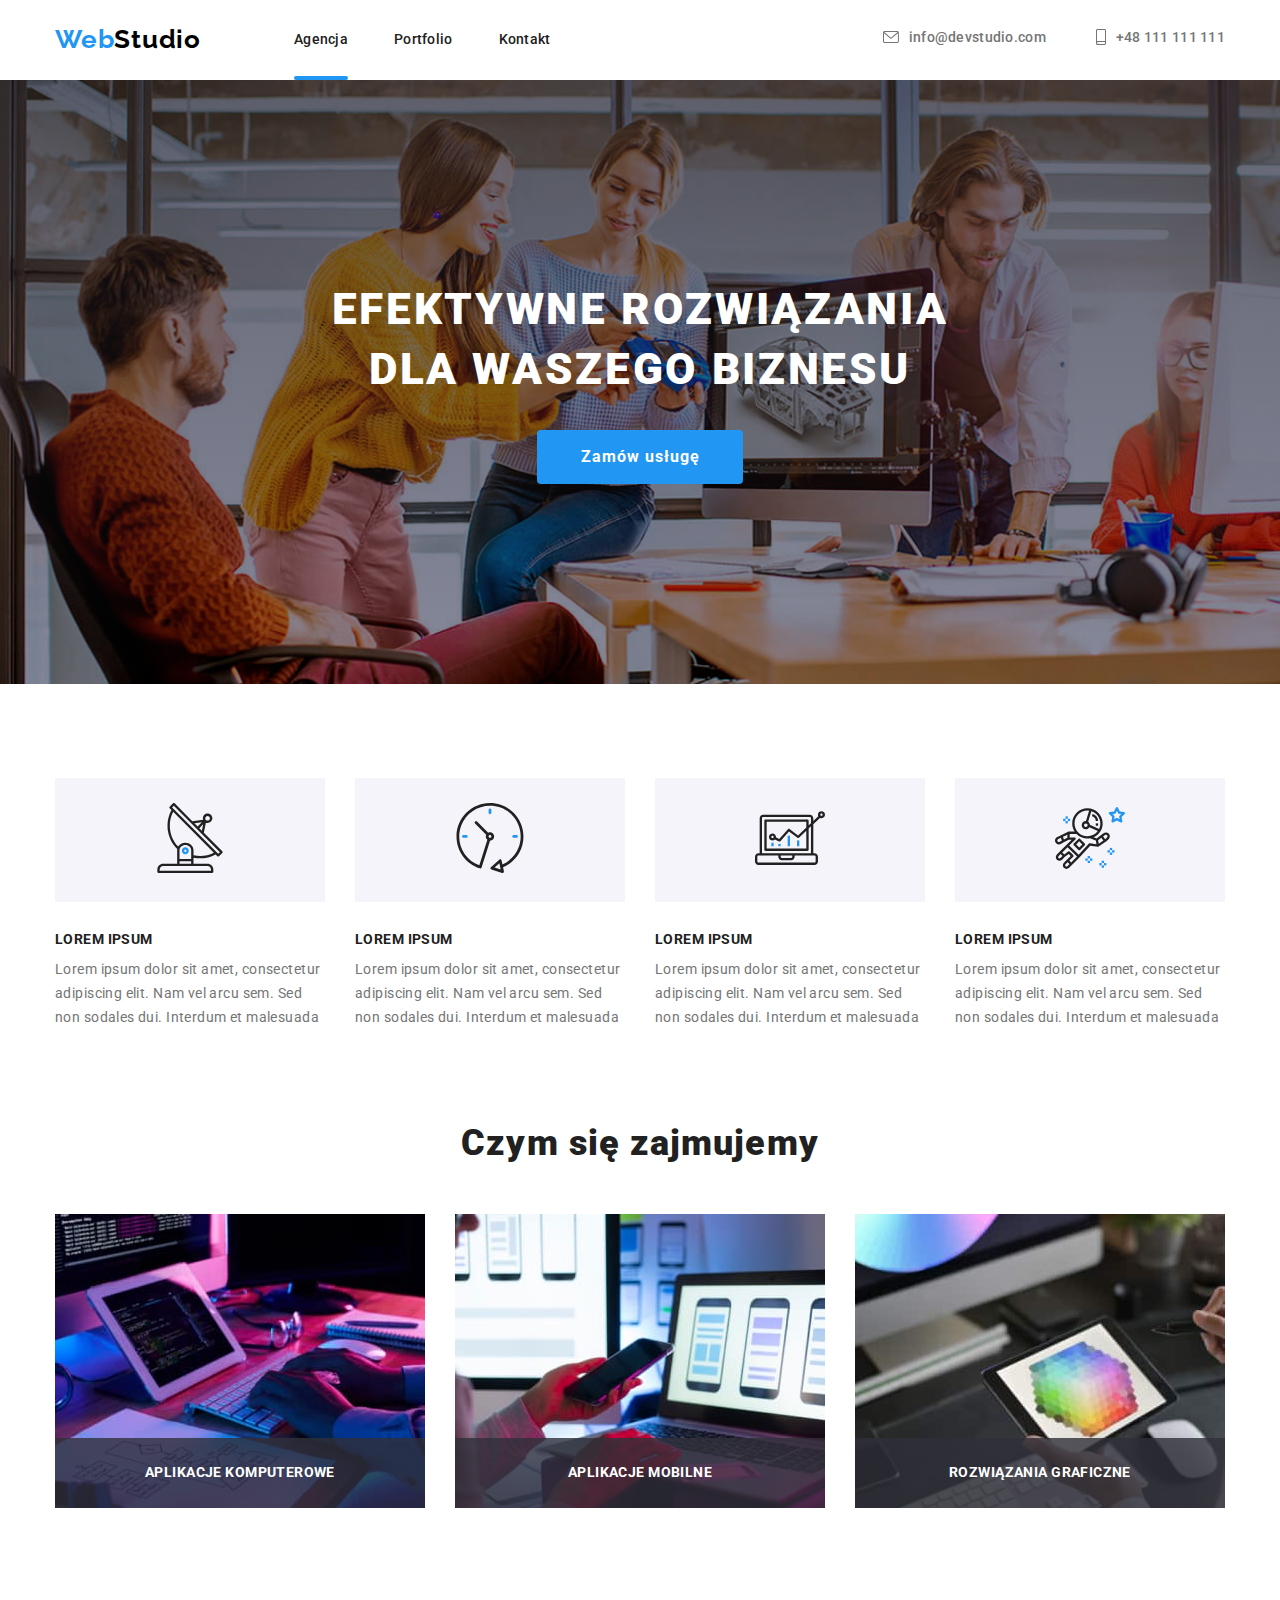
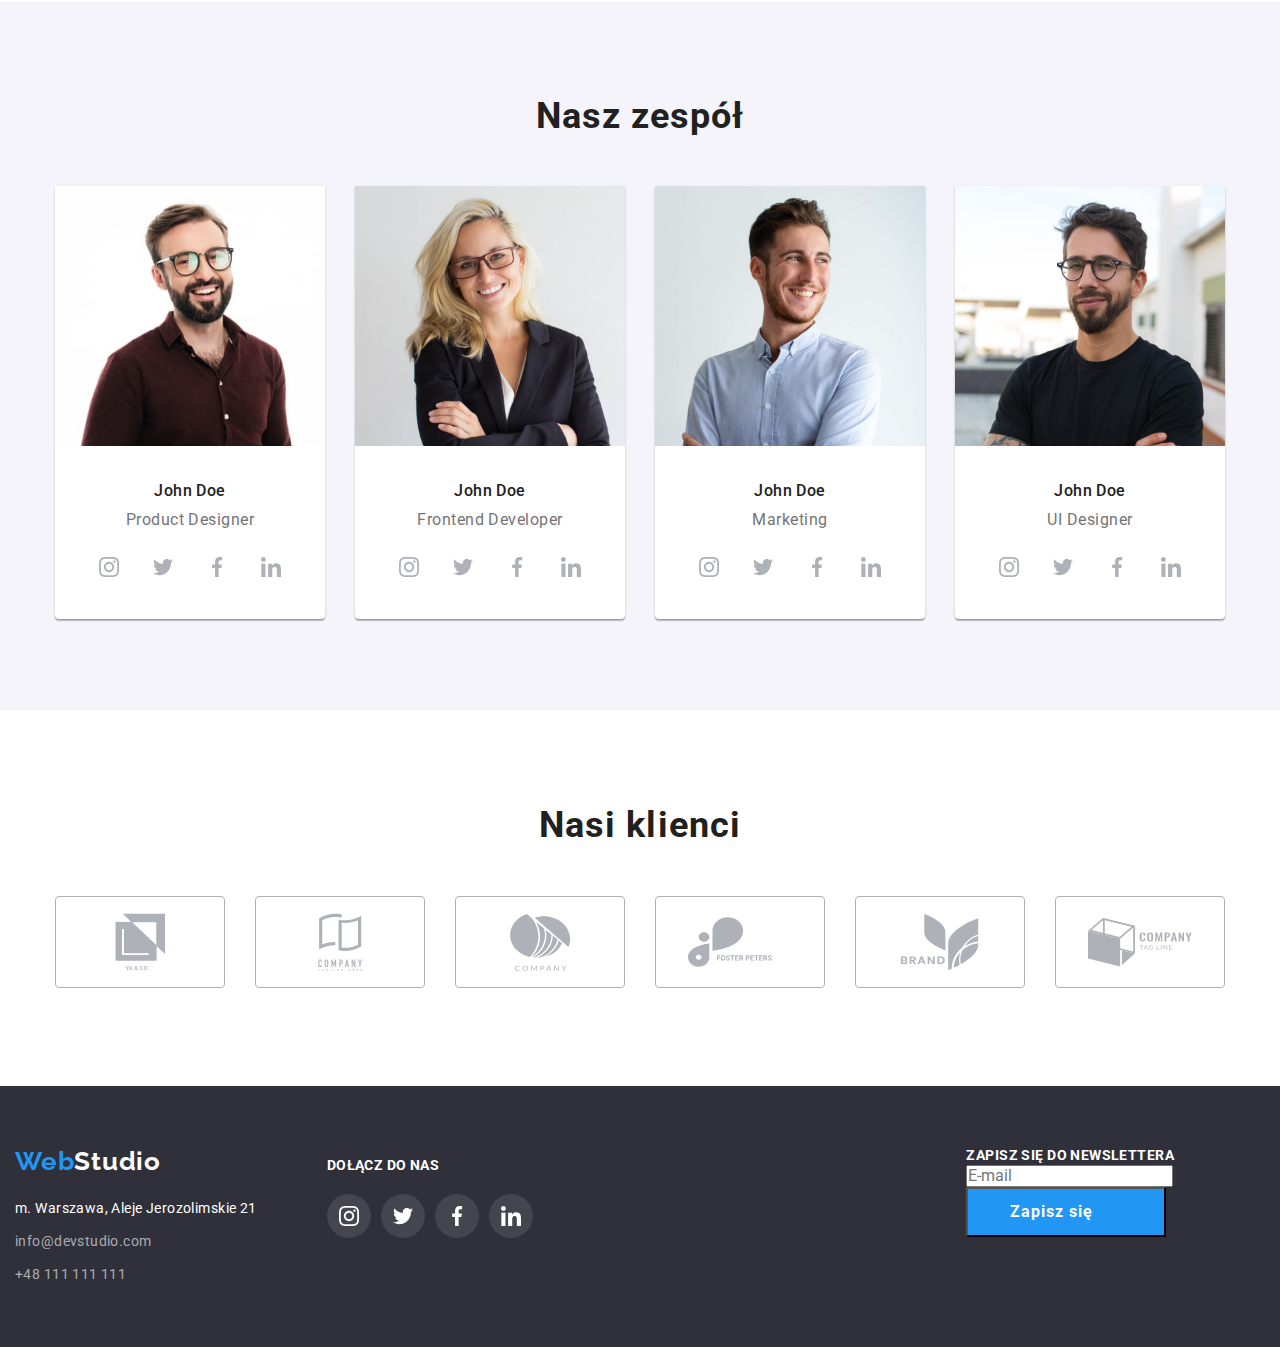
==== index.html @ 08f88b11 "First step" ====
<!DOCTYPE html>
<html lang="pl">
<head>
    <meta charset="UTF-8">
    <meta http-equiv="X-UA-Compatible" content="IE=edge">
    <meta name="viewport" content="width=device-width, initial-scale=1.0">
    <title>Efektywne Rozwiązania dla Waszego Biznesu</title>
    <link rel="preconnect" href="https://fonts.googleapis.com">
<link rel="preconnect" href="https://fonts.gstatic.com" crossorigin>
<link href="https://fonts.googleapis.com/css2?family=Raleway:wght@700&family=Roboto:wght@400;500;700;900&display=swap" rel="stylesheet"> 
    <link rel="stylesheet" href="https://cdnjs.cloudflare.com/ajax/libs/modern-normalize/1.1.0/modern-normalize.min.css">
<link rel="stylesheet" href="./css/styles.css"/>
</head>
<body>
    <header class="headering">
        <div class="container wrapper-1">
        <nav class="wrapper-15">
            <a class="logo" href="./index.html">
            <span class="web">Web</span><span class="studio">Studio</span></a>
            <ul class="list nav-list-1">
                <li><a class="navigation agency" href="./index.html">Agencja</a></li>
                <li><a class="navigation" href="./portfolio.html">Portfolio</a></li>
                <li><a class="navigation" href="#">Kontakt</a></li>
            </ul>
        </nav>
            <ul class="list nav-list-2">
            <li>
                <a class="kontakt" href="mailto:info@devstudio.com"><svg class="kontakt-icon" width="16" height="12">
                <use href="./images/icons.svg#icon-envelope"></use></svg>info@devstudio.com</a></li>
            <li>
                <a class="kontakt" href="tel:+48111111111"><svg class="kontakt-icon" width="10" height="16">
                <use href="./images/icons.svg#icon-smartphone"></use></svg>+48 111 111 111</a></li>
            </ul></div>
        
    </header>
    
    <main>
        <section class="theme section theme-button-1">
        <div class="container">
        <div class="theme-button">
        <h1 class="theme-1">EFEKTYWNE ROZWIĄZANIA DLA WASZEGO BIZNESU</h1>
        <button class="button-1" type="button" data-modal-open>Zamów usługę</button></div>
        </div></section>

        <section class="container section lorem-list-1">
            <h2 class="invisible">description1</h2>
        <ul class="list"><div class=lorem-list>
        <li><div class="lorem-list-icon">
            <svg width="70" height="70">
                <use xlink:href="./images/icons.svg#icon-antenna"></use>
            </svg></div>
            <h3 class="lorem1">LOREM IPSUM</h3>
            <p class="lorem2">Lorem ipsum dolor sit amet, consectetur adipiscing elit. Nam vel arcu sem. Sed non sodales dui. Interdum et malesuada</p>
        </li>
        <li><div class="lorem-list-icon">
            <svg class="lorem-icon" width="70" height="70">
                <use xlink:href="./images/icons.svg#icon-clock"></use>
            </svg></div>
            <h3 class="lorem1">LOREM IPSUM</h3>
            <p class="lorem2">Lorem ipsum dolor sit amet, consectetur adipiscing elit. Nam vel arcu sem. Sed non sodales dui. Interdum et malesuada</p>
        </li>
        <li><div class="lorem-list-icon">
            <svg class="lorem-icon" width="70" height="70">
                <use xlink:href="./images/icons.svg#icon-diagram"></use>
            </svg></div>
            <h3 class="lorem1">LOREM IPSUM</h3>
            <p class="lorem2">Lorem ipsum dolor sit amet, consectetur adipiscing elit. Nam vel arcu sem. Sed non sodales dui. Interdum et malesuada</p>
        </li>
        <li><div class="lorem-list-icon">
            <svg class="lorem-icon" width="70" height="70">
                <use xlink:href="./images/icons.svg#icon-astronaut"></use>
            </svg></div>
            <h3 class="lorem1">LOREM IPSUM</h3>
            <p class="lorem2">Lorem ipsum dolor sit amet, consectetur adipiscing elit. Nam vel arcu sem. Sed non sodales dui. Interdum et malesuada</p>
        </li>
        </ul></div>
    </section>

    <section class="section lorem-list-1">
        <div class="container">
    <h2 class="part-1"><strong>
        Czym się zajmujemy</strong>
    </h2>
    <ul class="list"><div class="list-part-1">
        <li class="box-list">
            <img class="box-img" src="./images/box1.jpg"
            alt="Praca przy komputerze"
            width="370"
            height="294"/>
            <div class="box-part-1">
                <h3 class="box-part-1-text">aplikacje komputerowe</h3>
            </div>
        </li>
        <li class="box-list">
            <img class="box-img" src="./images/box2.jpg"
            alt="Praca z telefonem przy komputerze"
            width="370"
            height="294"/>
            <div class="box-part-1">
                <h3 class="box-part-1-text">aplikacje mobilne</h3>
            </div>
        </li>
        <li class="box-list">
            <img class="box-img" src="./images/box3.jpg"
            alt="Praca z tabletem"
            width="370"
            height="294"/>
            <div class="box-part-1">
                <h3 class="box-part-1-text">rozwiązania graficzne</h3>
            </div>
        </li></div>
    </ul></div>
    </section>

    <section class="section lorem-list-1"><div class="wrapper-2">
    <div class="container">
        <h2 class="part-1 our-team">
        Nasz zespół
    </h2>
    <ul class="list"><div class="list-part-2">
    <li><div class="pictures-3">
        <img src="./images/img1.jpg"
        alt="Product Designer"
        width="270"
        height="260"/>
        <div class="name-position">
        <h3 class="name">John Doe</h3>
        <p class="position-1">Product Designer</p></div>
        <div>
            <ul class="list our-team-icon">
                <li><a class="team-icon-list">
                <svg widith="20" height="20">
                    <use href="./images/icons.svg#icon-instagram2"></use>
                </svg></a>
                </li>
                <li><a class="team-icon-list">
                <svg widith="20" height="20">
                    <use href="./images/icons.svg#icon-twitter1"></use>
                </svg></a>
                </li>
                <li><a class="team-icon-list">
                <svg widith="20" height="20">
                    <use href="./images/icons.svg#icon-facebook1"></use>
                </svg></a>
                </li>
                <li><a class="team-icon-list">
                <svg widith="20" height="20">
                    <use href="./images/icons.svg#icon-linkedin1"></use>
                </svg></a>
                </li></ul>
        </div></div>
    </li>
    <li><div class="pictures-3">
        <img src="./images/img2.jpg"
        alt="Frontend Developer"
        width="270"
        height="260"/>
        <div class="name-position">
        <h3 class="name">John Doe</h3>
        <p class="position-1">Frontend Developer</p></div>
        <div>
            <ul class="list our-team-icon">
                <li><a class="team-icon-list">
                <svg widith="20" height="20">
                    <use href="./images/icons.svg#icon-instagram2"></use>
                </svg></a>
                </li>
                <li><a class="team-icon-list">
                <svg widith="20" height="20">
                    <use href="./images/icons.svg#icon-twitter1"></use>
                </svg></a>
                </li>
                <li><a class="team-icon-list">
                <svg widith="20" height="20">
                    <use href="./images/icons.svg#icon-facebook1"></use>
                </svg></a>
                </li>
                <li><a class="team-icon-list">
                <svg widith="20" height="20">
                    <use href="./images/icons.svg#icon-linkedin1"></use>
                </svg></a>
                </li></ul>
        </div>
    </div>
    </li>
    <li><div class="pictures-3">
        <img src="./images/img3.jpg"
        alt="Marketing"
        width="270"
        height="260"/>
        <div class="name-position">
        <h3 class="name">John Doe</h3>
        <p class="position-1">Marketing</p></div>
        <div>
          <ul class="list our-team-icon">
                <li><a class="team-icon-list">
                <svg widith="20" height="20">
                    <use href="./images/icons.svg#icon-instagram2"></use>
                </svg></a>
                </li>
                <li><a class="team-icon-list">
                <svg widith="20" height="20">
                    <use href="./images/icons.svg#icon-twitter1"></use>
                </svg></a>
                </li>
                <li><a class="team-icon-list">
                <svg widith="20" height="20">
                    <use href="./images/icons.svg#icon-facebook1"></use>
                </svg></a>
                </li>
                <li><a class="team-icon-list">
                <svg widith="20" height="20">
                    <use href="./images/icons.svg#icon-linkedin1"></use>
                </svg></a>
                </li></ul>
        </div>  
    </div>
    </li>
    <li><div class="pictures-3">
        <img src="./images/img4.jpg"
        alt="UI Designer"
        width="270"
        height="260"/>
        <div class="name-position">
        <h3 class="name">John Doe</h3>
        <p class="position-1">UI Designer</p></div>
        <div>
            <ul class="list our-team-icon">
                <li><a class="team-icon-list">
                <svg widith="20" height="20">
                    <use href="./images/icons.svg#icon-instagram2"></use>
                </svg></a>
                </li>
                <li><a class="team-icon-list">
                <svg widith="20" height="20">
                    <use href="./images/icons.svg#icon-twitter1"></use>
                </svg></a>
                </li>
                <li><a class="team-icon-list">
                <svg widith="20" height="20">
                    <use href="./images/icons.svg#icon-facebook1"></use>
                </svg></a>
                </li>
                <li><a class="team-icon-list">
                <svg widith="20" height="20">
                    <use href="./images/icons.svg#icon-linkedin1"></use>
                </svg></a>
                </li>
            </ul>
        </div>
    </div>
    </li></div>
    </ul></div></div>
    </section>

    <section class="section">
        <div class="container">
            <h2 class="customers-1">Nasi klienci</h2>
            <ul class="list customer-list">
                <li>
                <svg class="customer-icon" width="170" height="92">
                    <use href="./images/icons.svg#icon-logo1"></use>
                </svg>
                </li>
                <li>
                <svg class="customer-icon" width="170" height="92">
                    <use href="./images/icons.svg#icon-logo2"></use>
                </svg></li>
                <li>
                <svg class="customer-icon" width="170" height="92">
                    <use href="./images/icons.svg#icon-logo3"></use>
                </svg>  
                </li>
                <li>
                <svg class="customer-icon" width="170" height="92">
                    <use href="./images/icons.svg#icon-logo4"></use>
                </svg>
                </li>
                <li>
                <svg class="customer-icon" width="170" height="92">
                    <use href="./images/icons.svg#icon-logo5"></use>
                </svg>
                </li>
                <li>
                <svg class="customer-icon" width="170" height="92">
                    <use href="./images/icons.svg#icon-logo6"></use>
                </svg>
                </li>
            </ul>
        </div>
    </section>
    </main>

    <footer class="theme tcity-nav">
    <div class="container theme-container">
        <div>
        <a class="logo-12" href="./index.html">
            <span class="web">Web</span><span class="studio-2">Studio</span></a>
        
        <address>
        <p class="navigation-2 city">m. Warszawa, Aleje Jerozolimskie 21</p>
        <ul class="list"><div class="navigation-city-1">
            <li><a class="navigation-2 city-1" href="mailto:info@devstudio.com">info@devstudio.com</a></li>
            <li><a class="navigation-2 city-1" href="tel:+48111111111">+48 111 111 111</a></li></div>
        </ul>
        </address></div>
        <div>
            <h3 class="join">Dołącz do nas</h3>
            <ul class="list join-icon ">
                <li>
                    <a class="join-us-icon"> <svg widith="20" height="20">
                    <use href="./images/icons.svg#icon-instagram2"></use>
                    </svg></a>
                </li>
                <li>
                  <a class="join-us-icon"> <svg widith="20" height="20">
                        <use href="./images/icons.svg#icon-twitter1"></use>
                    </svg></a>  
                </li>
                <li>
                    <a class="join-us-icon"> <svg widith="20" height="20">
                        <use href="./images/icons.svg#icon-facebook1"></use>
                    </svg></a>
                </li>
                <li>
                    <a class="join-us-icon"> <svg widith="20" height="20">
                        <use href="./images/icons.svg#icon-linkedin1"></use>
                    </svg></a>
                </li>
            </ul>
        </div>
    </div>
    <form class="form-1">
        <label class="newsletter" for="email">zapisz się do newslettera</label>
        <input type="email" id="name" placeholder="E-mail"/>
        <button class="newsletter-button" type="submit">
            <span class="send-text">Zapisz się</span>
            <svg class="send-icon" width="24" height="24">
            <use href="./images/icons.svg#icon-send"></use>
        </svg></button>
        
    </form>
    </footer>
    <div class="send-icon-1">
</div>
    <div class="backdrop is-hidden" data-modal>
        <div class="modal">
            <button type="button" class="close-btn" data-modal-close>X</button>
        </div></div>
</body>
</html>
---- css/styles.css ----
*,
*::before,
*::after {
  box-sizing: border-box;}

  *{
  margin:0;
  padding:0;
  }

h1, h2, h2, p, ul{
margin: 0;
border: 0;
padding: 0;
font-size: 100%;
}

body{
    font-family: 'Roboto', sans-serif, 'Raleway', sans-serif;
    color:#212121;
}

:root {
    --brand-color:#2196F3;
    --primary-color: #ffffff;
    --icon-color: #AFB1B8;
}
.container{
width: 100%;
max-width: 1200px;
padding: 0 15px;
margin:0 auto;
}
.section{
padding-top: 94px;
padding-bottom: 94px;
}

.headering{
background-color:var(--primary-color);
display:flex;
padding-top: 24px;
padding-bottom: 25px;
}

.logo{
text-decoration: none;
display: block;
}
.web{
font-family: 'Raleway', sans-serif;
font-size: 26px ;
font-weight: 700 ;
color: var(--brand-color);
line-height: 1.2;
letter-spacing: 0.03em;
text-align: left;
}

.studio{
font-family: 'Raleway', sans-serif;
font-weight: 700;
font-size: 26px;
line-height: 1.2;
letter-spacing: 0.03em;
text-align: left;
color:#000000;
}
.wrapper-1{
display:flex;
align-items: center;
justify-content: space-between;
}
.wrapper-15{
display:flex;
align-items: center;
gap:93px;
}

.nav-list-1{
display:flex;
list-style: none;
gap: 46px;
}

.kontakt-icon{
fill:rgba(117, 117, 117, 1);
transition: fill 250ms cubic-bezier(0.4, 0, 0.2, 1);
}

.nav-list-2{
display:flex;
gap: 50px; 
}

.studio-2{
font-family: 'Raleway', sans-serif;
color: var(--primary-color);
font-weight: 700;
font-size: 26px;
line-height: 1.2;
letter-spacing: 0.03em;
text-align: left;
}

.list {
list-style-type: none;

}

.navigation{
font-weight: 500;
font-size: 14px;
line-height: 1.15;
letter-spacing: 0.02em;
text-decoration: none;
color:#212121
}

.navigation:hover, .navigation:focus,
.kontakt:hover, .kontakt:focus{
color: var(--brand-color);
}

.kontakt:hover, .kontakt:focus-within{
color: var(--brand-color);
}

.kontakt:hover .kontakt-icon,
.kontakt:focus-within .kontakt-icon{
 fill: var(--brand-color); 
}

.kontakt{
font-weight: 500;
font-size: 14px;
line-height: 1.15;
letter-spacing: 0.02em;
text-decoration: none;
color: #757575;
display:inline-flex;
gap:10px;
align-items: center;
transition:color 250ms cubic-bezier(0.4, 0, 0.2, 1);
}

.agency, .portfolio{
position:relative;
transition: color 250ms cubic-bezier(0.4, 0, 0.2, 1);
}

.agency::after, .portfolio::after{
  content:"";
  position:absolute;
  height: 4px;
  background-color: var(--brand-color);
  width: 100%;
  border-radius: 2px;
  bottom: -33px;
  left:0;

}
.theme{
background-color:#2F303A;
padding-top:200px;
padding-bottom: 200px;
}

.theme-button{
display:flex;
justify-content: center;
align-items: center;
flex-direction: column;
gap:30px;
}

.theme-button-1{
background-image: linear-gradient(rgba(47, 48, 58, 0.4), rgba(255, 255, 255, 0)), url("../images/foto20.jpg");
background-size: cover;
background-repeat: no-repeat;
}

.theme-1{
font-weight: 900;
font-size: 44px;
line-height: 1.36;
text-align: center;
letter-spacing: 0.06em;
color: var(--primary-color);  
max-width:696px;
}

.button-1{
background-color: var(--brand-color);
display: block;
font-family: inherit;
border: 2px solid var(--brand-color);
color: var(--primary-color);
border-radius: 4px;
font-weight: 700;
font-size: 16px;
line-height: 1.87;
letter-spacing: 0.06em;
cursor: pointer;
align-items: center;
text-align:center;
padding:10px 41px 10px 42px;
}

.invisible{
display:none;
}

.lorem1{
font-size: 14px;
line-height: 1.14;
letter-spacing: 0.03em;
margin-bottom: 10px;
}

.lorem2{
font-size: 14px;
line-height: 1.7;
letter-spacing: 0.03em;
color: #757575;
}
.lorem-list{
display:flex;
align-items: center;
justify-content: space-between;
gap:30px;
}

.lorem-list-1{
padding-bottom:0px;
}
.lorem-list-icon{
  background-color: #F5F4FA;
  padding: 25px 100px;
  margin-bottom:30px;
  
}
.part-1{
font-size: 36px;
line-height: 1.12;
text-align: center;
letter-spacing: 0.03em;
display:block;
margin-bottom: 50px;
}

.list-part-1{
display:flex;
align-items: center;
justify-content: space-between;
gap: 15px;
}

.box-list{
position:relative;
}

.box-img{
  display:block;
}

.box-part-1{
position:absolute;
width:100%;
height: 70px;
background-color:rgba(47, 48, 58, 0.8);
transform:translateY(-100%);
display:flex;
justify-content: center;
align-items: center;
}

.box-part-1-text{
font-size: 14px;
line-height: 1.14;
text-align: center;
letter-spacing: 0.03em;
text-transform: uppercase;
color:var(--primary-color);
}

.wrapper-2{
background-color: #F5F4FA; 
height: 708px;

}

.list-part-2{
display:flex;
align-items: center;
justify-content: space-between;
gap: 30px;

}
.our-team{
padding-top:94px;
}

.pictures-3{
background-color: #ffffff;
box-shadow: 0px 1px 3px rgba(0, 0, 0, 0.12), 0px 1px 1px rgba(0, 0, 0, 0.14), 0px 2px 1px rgba(0, 0, 0, 0.2);
border-radius: 0px 0px 4px 4px;
}

.name-position{
display:flex;
flex-direction: column;
text-align: center;
padding-top:30px;
padding-bottom: 16px;
gap:10px;
}

.name{
font-weight: 500;
font-size: 16px;
line-height: 1.19;
letter-spacing: 0.03em;
}

.position-1{
font-size: 16px;
line-height: 1.19;
letter-spacing: 0.03em;
color: #757575;
}


.our-team-icon {
 display: flex; 
 gap: 10px;
 align-items: center;
 justify-content: center;
 padding-bottom: 30px;
}

.team-icon-list{
 display:flex;
 align-items: center;
 justify-content: center;
 width: 44px;
 height: 44px;
 border-radius: 50%;
fill: var(--icon-color);
transition:fill 250ms cubic-bezier(.4, 0, 0.2, 1);
background-color: var(--primary-color);
transition: background-color 250ms cubic-bezier(0.4, 0, 0.2, 1);
}

.team-icon-list:hover, .team-icon-list:focus{
  fill:var(--primary-color);
  background-color: var(--brand-color);
}

.customer-list{
  display:flex;
  text-align: center;
  gap:30px;
}
.customers-1{
font-size: 36px;
line-height: 1.17;
text-align: center;
letter-spacing: 0.03em;
margin-bottom:50px;
}
.customer-icon{
  padding:16px 32px;
  fill: var(--icon-color);
  border: 1px solid var(--icon-color);
  border-radius: 4px;
  transition:fill 250ms cubic-bezier(0.4, 0, 0.2, 1),
  border 250ms cubic-bezier(0.4, 0, 0.2, 1);
}
.customer-icon:focus, 
.customer-icon:hover{
cursor:pointer;
border:1px solid var(--brand-color);
border-radius: 4px;
fill: var(--brand-color);
}

.button-2{
background-color:#F5F4FA ;
font-family: inherit;
border: 1px solid #F5F4FA;
font-family: inherit;
text-align: center;
border-radius: 4px;
font-weight: 500;
font-size: 16px;
line-height: 1.62;
letter-spacing: 0.03em;
cursor: pointer;  
padding:6px 22px;
transition:background-color 250ms cubic-bezier(.4, 0, 0.2, 1),
color 250ms cubic-bezier(.4, 0, 0.2, 1);
}

.button-list-2{
display: flex;
align-items: center;
justify-content: space-between;
justify-content: center; 
gap: 8px;
}

.button-2:hover, .button-2:focus{
background-color: var(--brand-color);
color:var(--primary-color);
box-shadow: 0px 2px 2px 0px rgba(0, 0, 0, 0.12), 0px 1px 2px 0px rgba(0, 0, 0, 0.08),
0px 3px 1px 0px rgba(0, 0, 0, 0.1);
border: 1px solid var(--brand-color);
} 

.button-menu-list{
margin-top:6px;
padding-bottom:0px;
margin-bottom:56px;
}
.name-2{
font-size: 18px;
line-height: 2;
letter-spacing: 0.06em;
text-align: left;
padding-top:20px;
padding-bottom: 4px;
}

.position-2{
font-size: 16px;
line-height: 1.87;
letter-spacing: 0.03em;
color: #757575;
text-align: left;
padding-bottom: 20px;
}

.portfolio-section{
padding-top:0px;
}
.portfolio-list-1{
display: flex;
align-items:center;
justify-content: space-between;
flex-wrap: wrap;
flex-direction: row;
gap: 30px;
}

.picture-1{
flex-basis: calc((100%-60px)/3);
}
.picture-1:hover{
  box-shadow: 1px 4px 6px 0px rgba(0, 0, 0, 0.16), 0px 4px 4px 0px rgba(0, 0, 0, 0.06),
  0px 1px 1px 0px rgba(0, 0, 0, 0.12);
}

.picture-1-1{
  display:block;
}

.portfolio-name-2{
border-bottom: 1px solid #EEEEEE;
border-left: 1px solid #EEEEEE;
border-right: 1px solid #EEEEEE;
padding-left: 24px;
padding-right:24px;
}
.technocrack-box{
  width: 370px;
  height:294px;
  position:relative;
  overflow: hidden;
}

.technocrack{
position:absolute;
width:100%;
height:100%;
background-color: rgba(33, 150, 243, 0.9);;
transform: translateY(100%);
transition: transform 250ms cubic-bezier(0.4, 0, 0.2, 1);
}

.technocrack-text{
font-weight: 400;
font-size: 18px;
line-height: 1.55;
letter-spacing: 0.03em;
color:var(--primary-color);
padding:49px 45px 49px 24px;
}

.picture-1:hover .technocrack{
  transform: translateY(-100%);
}

.navigation-2{
font-style: normal;
font-size: 14px;
line-height: 1.7;
letter-spacing: 0.03em;
text-decoration: none;
}
.city{
color:var(--primary-color);
padding-top:20px;
padding-bottom:9px;
}
.city-1 {
color:rgba(255, 255, 255, 0.6);
}
.city-1:hover, .city-1:focus{
color: var(--brand-color);
}
.different{
text-decoration-line: underline;
}

.tcity-nav{
padding-top:60px;
padding-bottom: 60px;
display: flex;
}

.logo-12{
text-decoration: none;
display: block;
width: 115px;
height: 31px;
padding-bottom:20px;
}

.navigation-city-1{
display:flex;
flex-direction: column;
gap:9px;
}
 
.join{
font-weight: 700;
font-size: 14px;
line-height: 1.14;
letter-spacing: 0.03em;
text-transform: uppercase;
color: var(--primary-color);
margin-bottom: 20px;
padding-top: 12px;
}

.join-icon{
display: flex;
gap:10px;
}

.join-us-icon{
 display:flex;
 align-items: center;
 justify-content: center;
 width: 44px;
 height: 44px;
 border-radius: 50%;
background-color: rgba(255, 255, 255, 0.1);
fill: var(--primary-color);
transition: background-color 250ms cubic-bezier(0.4, 0, 0.2, 1);
}

.join-us-icon:hover, .join-us-icon:focus{
background-color: var(--brand-color);
}
.theme-container{
display: flex;
gap:70px;
}

.newsletter{
font-weight: 700;
font-size: 14px;
line-height: 1.14;
letter-spacing: 0.03em;
text-transform: uppercase;
color: #FFFFFF;
}

.send-text{
font-weight: 700;
font-size: 16px;
line-height: 1.87;
letter-spacing: 0.06em;
color: #FFFFFF;
padding:10px 24px 10px 42px;
}

.send-icon{
  fill:#ffffff;
  padding-right: 28px;
 
}


.newsletter-button{
background-color: var(--brand-color);
display:flex;
align-items: center;
text-align: center;
cursor:pointer;
width: 200px;
height: 50px;
}

.is-hidden{
  pointer-events: none;
  visibility: hidden;
  opacity:0;
  transform:translateX(-50%) translateY(-50%) scale(0) rotate(0deg) skew(40deg, 40deg);
}

.backdrop{
  position:fixed;
  width: 100%;
  height: 100%;
  background-color: rgba(0, 0, 0, 0.2);
  display:flex;
  justify-content: center;
  align-items: center;
  top:0;
  left: 0;
}
.modal{
  margin:0;
  width:528px;
  height: 581px;
  background: var(--primary-color);
  border-radius: 4px;
  box-shadow:0px 1px 3px rgba(0, 0, 0, 0.12), 0px 1px 1px rgba(0, 0, 0, 0.14), 0px 2px 1px rgba(0, 0, 0, 0.12);
  transform: translate(-50% -50%);
  opacity:inherit;
  visibility: inherit;
  transition-property: visibility, opacity;
  transition-duration: 250ms;
  transition-timing-function: cubic-bezier(0.4, 0, 0.2, 1);
  position: relative;
}
.close-btn{
  position: absolute;
  top: 8px;
  right: 8px;
  width:30px;
  height:30px;
  background-color: var(--primary-color);
  border: 1px solid rgba(0, 0, 0, 0.1);
  border-radius: 50%;
  cursor: pointer;
  margin:auto;
  padding:0;
}
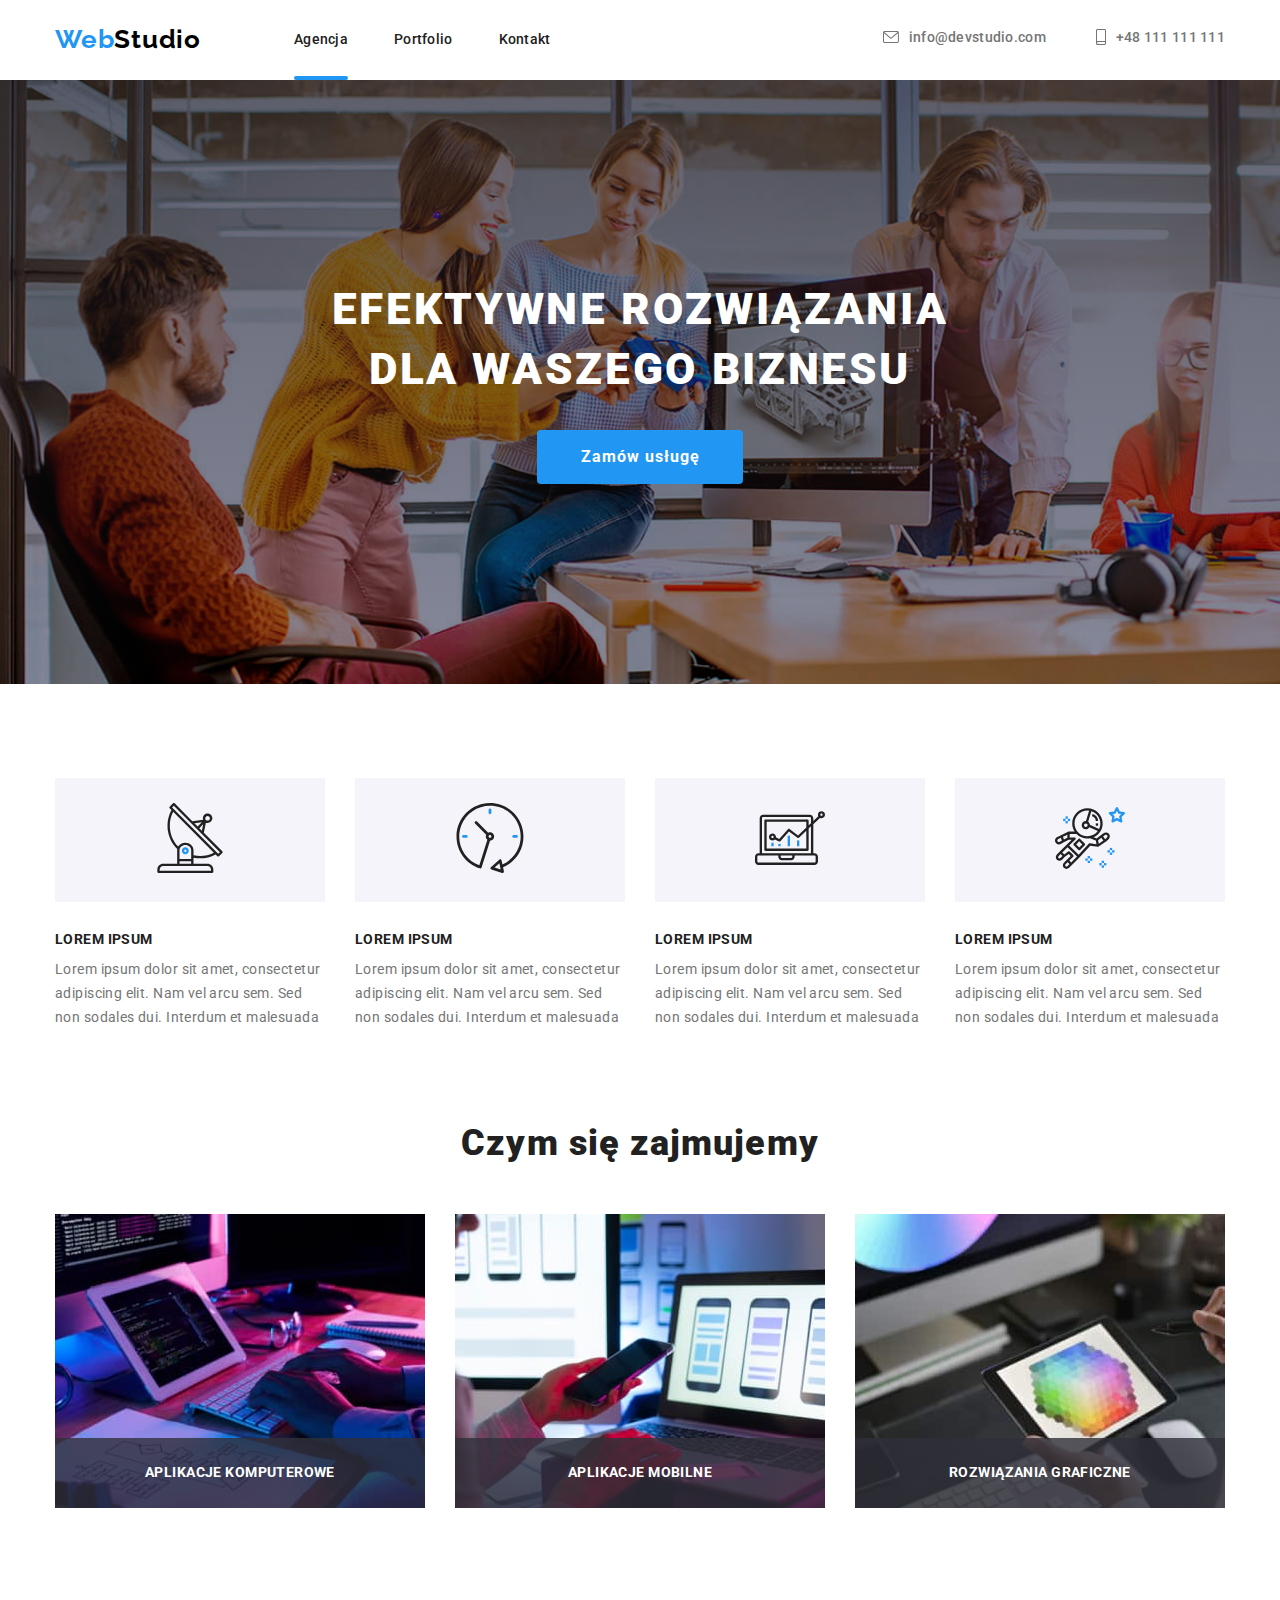
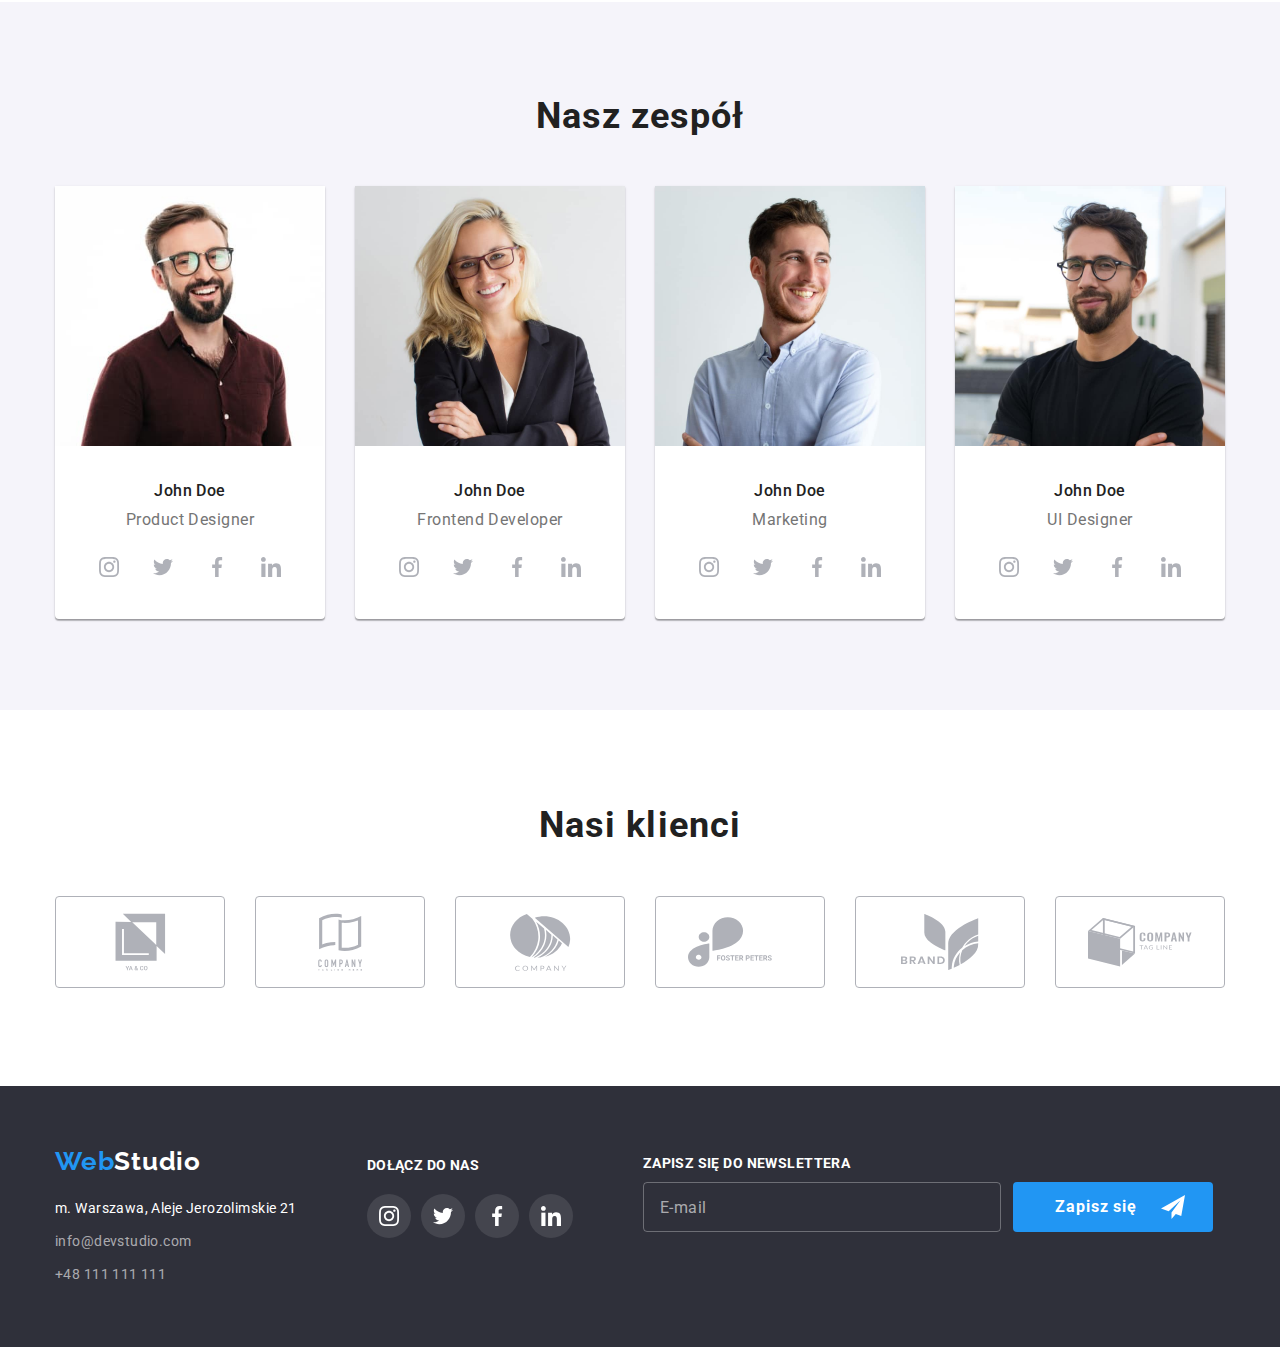
==== commit eb1e5605: "." ====
--- a/index.html
+++ b/index.html
@@ -329,17 +329,15 @@
                 </li>
             </ul>
         </div>
-    </div>
+    
     <form class="form-1">
         <label class="newsletter" for="email">zapisz się do newslettera</label>
-        <input type="email" id="name" placeholder="E-mail"/>
-        <button class="newsletter-button" type="submit">
-            <span class="send-text">Zapisz się</span>
-            <svg class="send-icon" width="24" height="24">
+        <div class="form-2"><input class="send-input" type="email" id="name" placeholder="E-mail"/>
+        <button class="newsletter-button" type="submit">Zapisz się
+            <svg class="send-icon-news" width="24" height="24">
             <use href="./images/icons.svg#icon-send"></use>
-        </svg></button>
-        
-    </form>
+        </svg></button></div>
+    </form></div>
     </footer>
     <div class="send-icon-1">
 </div>
--- a/css/styles.css
+++ b/css/styles.css
@@ -579,6 +579,29 @@
 gap:70px;
 }
 
+.form-1{
+margin-top:10px;
+}
+
+.send-input{
+background-color: transparent;
+border-radius: 4px;
+border:1px solid rgba(255, 255, 255, 0.3);
+color:var(--primary-color);
+width: 358px;
+height: 50px;
+padding-left:16px;
+}
+
+.send-input::placeholder{
+font-weight: 400;
+font-size: 16px;
+line-height: 1.25;
+letter-spacing: 0.03em;
+color: rgba(255, 255, 255, 0.6);
+
+}
+
 .newsletter{
 font-weight: 700;
 font-size: 14px;
@@ -586,32 +609,34 @@
 letter-spacing: 0.03em;
 text-transform: uppercase;
 color: #FFFFFF;
-}
-
-.send-text{
+padding-bottom:10px;
+display: flex;
+}
+
+.form-2{
+  display:flex;
+  gap:12px;
+}
+
+.send-icon-news{
+  fill:var(--primary-color);
+}
+
+
+.newsletter-button{
+background-color: var(--brand-color);
+color:var(--primary-color);
+cursor:pointer;
+border:0;
+border-radius: 4px;
 font-weight: 700;
 font-size: 16px;
 line-height: 1.87;
 letter-spacing: 0.06em;
-color: #FFFFFF;
-padding:10px 24px 10px 42px;
-}
-
-.send-icon{
-  fill:#ffffff;
-  padding-right: 28px;
- 
-}
-
-
-.newsletter-button{
-background-color: var(--brand-color);
-display:flex;
-align-items: center;
-text-align: center;
-cursor:pointer;
-width: 200px;
-height: 50px;
+display:flex;
+align-items:center;
+padding:10px 28px 10px 42px;
+gap:24px;
 }
 
 .is-hidden{
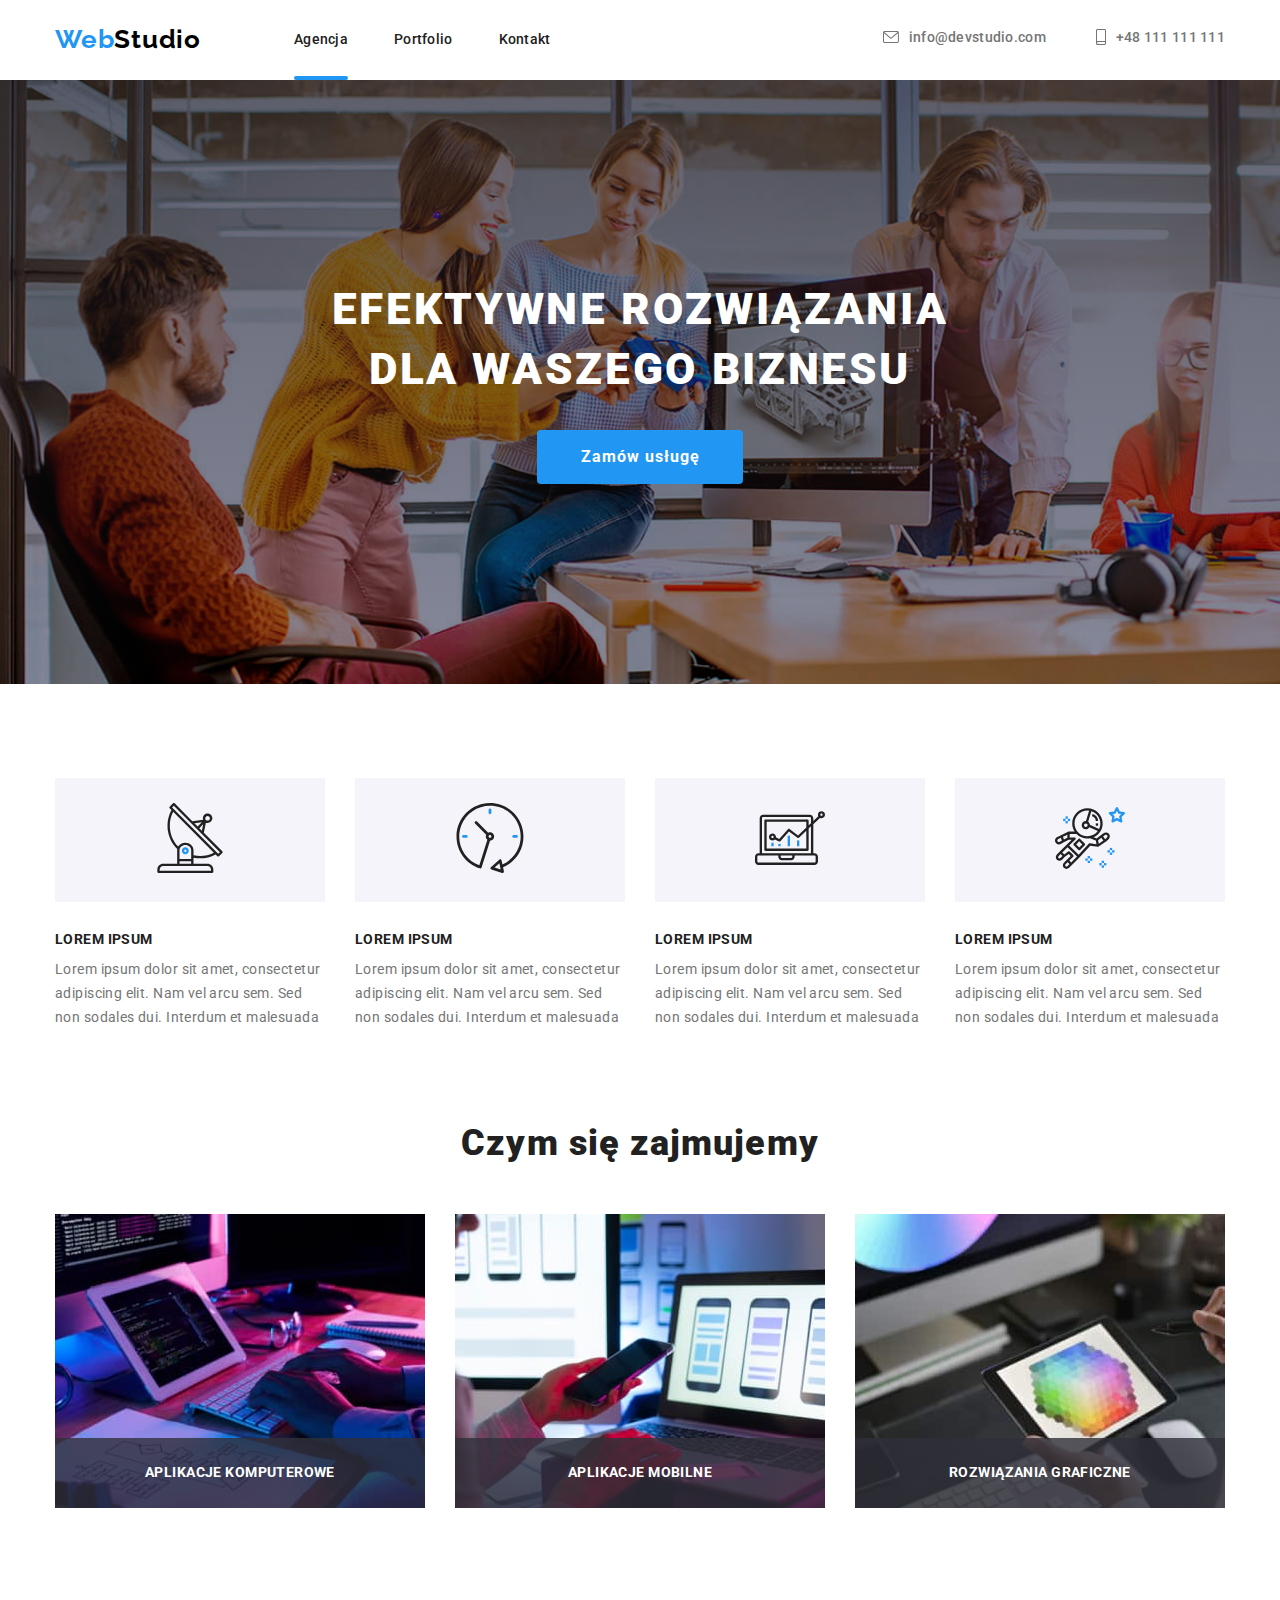
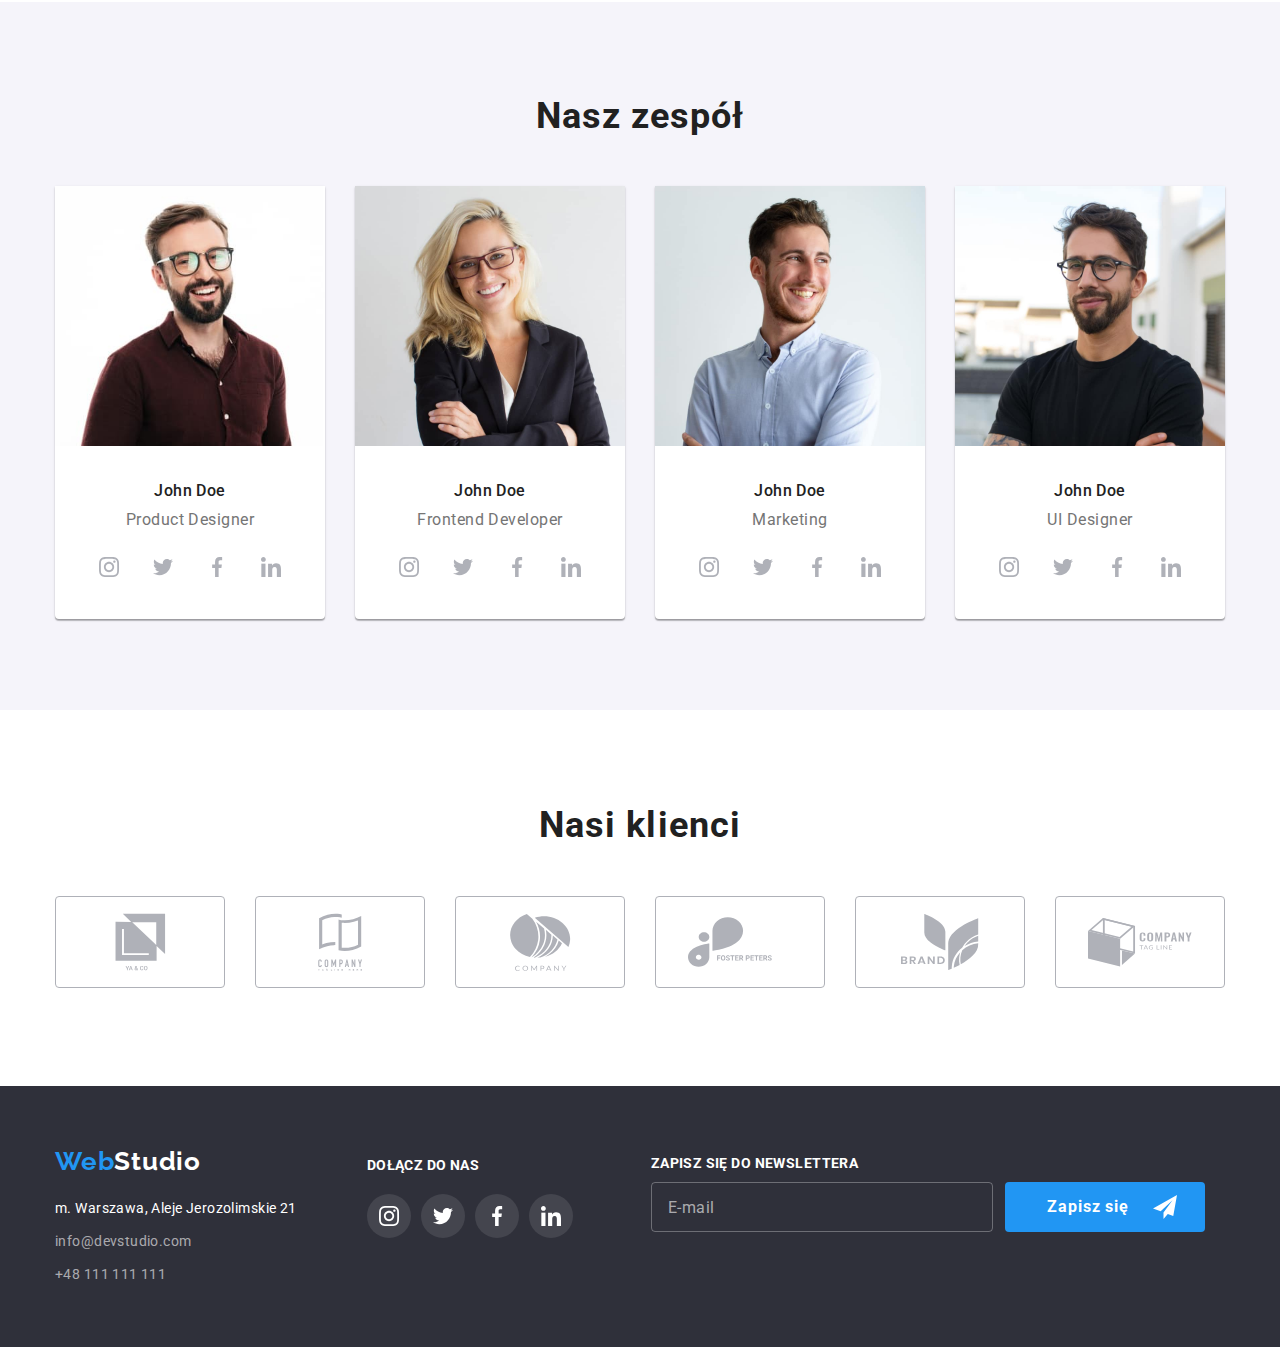
==== commit bc399f57: "just vector" ====
--- a/index.html
+++ b/index.html
@@ -339,11 +339,47 @@
         </svg></button></div>
     </form></div>
     </footer>
-    <div class="send-icon-1">
+    
 </div>
     <div class="backdrop is-hidden" data-modal>
         <div class="modal">
             <button type="button" class="close-btn" data-modal-close>X</button>
-        </div></div>
+            <form class="modal-form">
+               <h3 class="modal-title">Zostaw swoje dane w formularzu poniżej</h3>
+               <fieldset class="fieldset">
+                <label class="label" for="user-name">Imie</label>
+                <svg class="modalicon" width="18" height="18"><use href="./images/icons.svg#icon-person-black"></use></svg>
+                <input class="input" type="text"id="user-name" name="user-name">
+               </fieldset>
+            <fieldset class="fieldset">
+                <label class="label" for="user-phone">Telefon</label>
+                <svg class="modalicon" width="18" height="18"><use href="./images/icons.svg#icon-phone-black"></use></svg>
+                <input class="input" type="tel" id="user-phone" name="user-phone">
+            </fieldset>
+            <fieldset class="fieldset">
+                <label class="label" for="user-mail">Email</label>
+                <svg class="modalicon" width="18" height="18"><use href="./images/icons.svg#icon-email-black"></use></svg>
+                <input class="input" type="email" id="user-mail" name="user-mail">
+            </fieldset>
+            <fieldset class="fieldset-1">
+                <label class="label-1" for="comment">Komentarz</label>
+                <textarea class="comment" type="text" rows="7" id="comment" name="comment"  placeholder="Wprowadź tekst"></textarea>
+            </fieldset>
+            <div class="checkvec">
+                <input type="checkbox" class="checked-box" id="checked-box">
+                <label for="checked-box" class="checked-label">Oświadczam, iż akceptuję <a class="policy-checked" href="#">Regulamin</a> i <a class="policy-checked" href="#">Politykę prywatności.</a>
+            </label>
+            <div class="vector-12">
+            <svg class="vector11" width="11" height="8"><use href="./images/icons.svg#icon-vector11"></use></svg>
+            </div></div>
+            <button type="submit" class="comment-button">Wyślij</button>
+            </form>
+        </div>
+    </div>
+
+
+
+
+<script src="./js/modal.js"></script>
 </body>
 </html>
--- a/css/styles.css
+++ b/css/styles.css
@@ -581,6 +581,7 @@
 
 .form-1{
 margin-top:10px;
+margin-left: 8px;
 }
 
 .send-input{
@@ -588,7 +589,7 @@
 border-radius: 4px;
 border:1px solid rgba(255, 255, 255, 0.3);
 color:var(--primary-color);
-width: 358px;
+width: 342px;
 height: 50px;
 padding-left:16px;
 }
@@ -660,7 +661,6 @@
 .modal{
   margin:0;
   width:528px;
-  height: 581px;
   background: var(--primary-color);
   border-radius: 4px;
   box-shadow:0px 1px 3px rgba(0, 0, 0, 0.12), 0px 1px 1px rgba(0, 0, 0, 0.14), 0px 2px 1px rgba(0, 0, 0, 0.12);
@@ -686,3 +686,188 @@
   padding:0;
 }
 
+.modal-form{
+padding-inline:40px;
+}
+
+.modal-title{
+font-size: 20px;
+line-height: 1.15;
+text-align: center;
+letter-spacing: 0.03em;
+margin-top:40px;
+margin-bottom:12px;
+}
+
+.fieldset{
+display: flex;
+position: relative;
+width: 100%;
+height: 100%;
+border-radius: 4px;
+margin-block: 28px;
+border-color: rgba(33, 33, 33, 0.2);
+}
+
+.modal-form .label{
+position: absolute;
+top:-20px;
+}
+
+.label{
+font-weight: 400;
+font-size: 12px;
+line-height: 1.17;
+letter-spacing: 0.01em;
+color: #757575;
+}
+
+.modalicon{
+position: absolute;
+top: 14px;
+left: 15px;
+fill: #212121;
+}
+
+.modal-form .input{
+border: 0;
+margin-left: 40px;
+background-color: transparent;
+font-family: Roboto;
+font-Weight: 400;
+font-Size: 16px;
+line-height: 20px;
+width: 200px;}
+
+.input{
+padding-top: 10px;
+padding-bottom: 10px;
+}
+
+.fieldset:focus-within{
+  border-color:var(--brand-color);
+  transition-duration: 250ms;
+transition-timing-function: cubic-bezier(0.4, 0, 0.2, 1);
+}
+.fieldset:focus-within .modalicon{
+  fill:var(--brand-color);
+  transition-duration: 250ms;
+  transition-timing-function: cubic-bezier(0.4, 0, 0.2, 1);
+}
+
+.fieldset-1{
+display: flex;
+position: relative;
+width: 100%;
+height: 100%;
+border-radius: 4px;
+margin-block: 28px;
+border-color: rgba(33, 33, 33, 0.2);
+}
+
+.label-1{
+position: absolute;
+top: -20px;
+font-weight: 400;
+font-size: 12px;
+line-height: 14px;
+letter-spacing: 0.01em;
+color: #757575;
+}
+.modal-form .comment{
+border: 0;
+background-color: transparent;
+width: 100%;
+padding-left: 16px;
+padding-right: 16px;
+padding-top: 12px;
+resize: none;
+position: relative;
+}
+
+.comment::placeholder{
+font-weight: 400;
+font-size: 12px;
+Line-height: 1.17px;
+letter-spacing: 0.01em;
+color: rgba(117, 117, 117, 0.5);
+}
+
+.fieldset-1:focus-within{
+border-color:var(--brand-color);
+transition-duration: 250ms;
+transition-timing-function: cubic-bezier(0.4, 0, 0.2, 1);
+}
+
+.checked-label{
+font-weight: 400;
+font-size: 14px;
+line-height: 24px;
+letter-spacing: 0.03em;
+color: #757575;
+position: relative;
+
+}
+
+.checked-label::before{
+  display:inline-block;
+  content:"";
+  width:16px;
+  height:15px;
+  border: 2px solid #212121;
+  border-radius:4px;
+  box-shadow: 0px 1px 3px rgba(0, 0, 0, 0.12), 0px 1px 1px rgba(0, 0, 0, 0.14), 
+  0px 2px 1px rgba(0, 0, 0, 0.2);
+  margin-right: 7px;
+}
+
+.checked-box:checked + .checked-label::before{
+border: none;
+background-color: var(--brand-color);
+transition-duration: 250ms;
+transition-timing-function: cubic-bezier(0.4, 0, 0.2, 1);
+
+}
+
+.checked-box{
+position: absolute !important;
+clip:rect(1px 1px 1px 1px);
+clip:rect(1px, 1px, 1px, 1px);
+padding:0 !important;
+border:0 !important;
+height:1px !important;
+width:1px !important;
+overflow:hidden;
+}
+
+.comment-button{
+border: 1px solid rgba(255, 255, 255, 0.3);
+background-color:var(--brand-color);
+border-radius: 4px;
+color: var(--primary-color);
+font-Weight: 700;
+font-Size: 16px;
+Line-height: 30px;
+display: flex;
+align-items: center;
+margin: 0 auto;
+cursor: pointer;
+padding-left: 76px;
+padding-right: 76px;
+padding-top: 10px;
+padding-bottom: 10px;
+margin-bottom: 40px;
+margin-top:30px;
+}
+
+.vector-12{
+  z-index: -1;
+  opacity:0;
+  position:absolute;
+  top:-0.15px;
+  left:1.2px;
+}
+.checkvec{
+position:relative;
+}
+.checked-box:checked